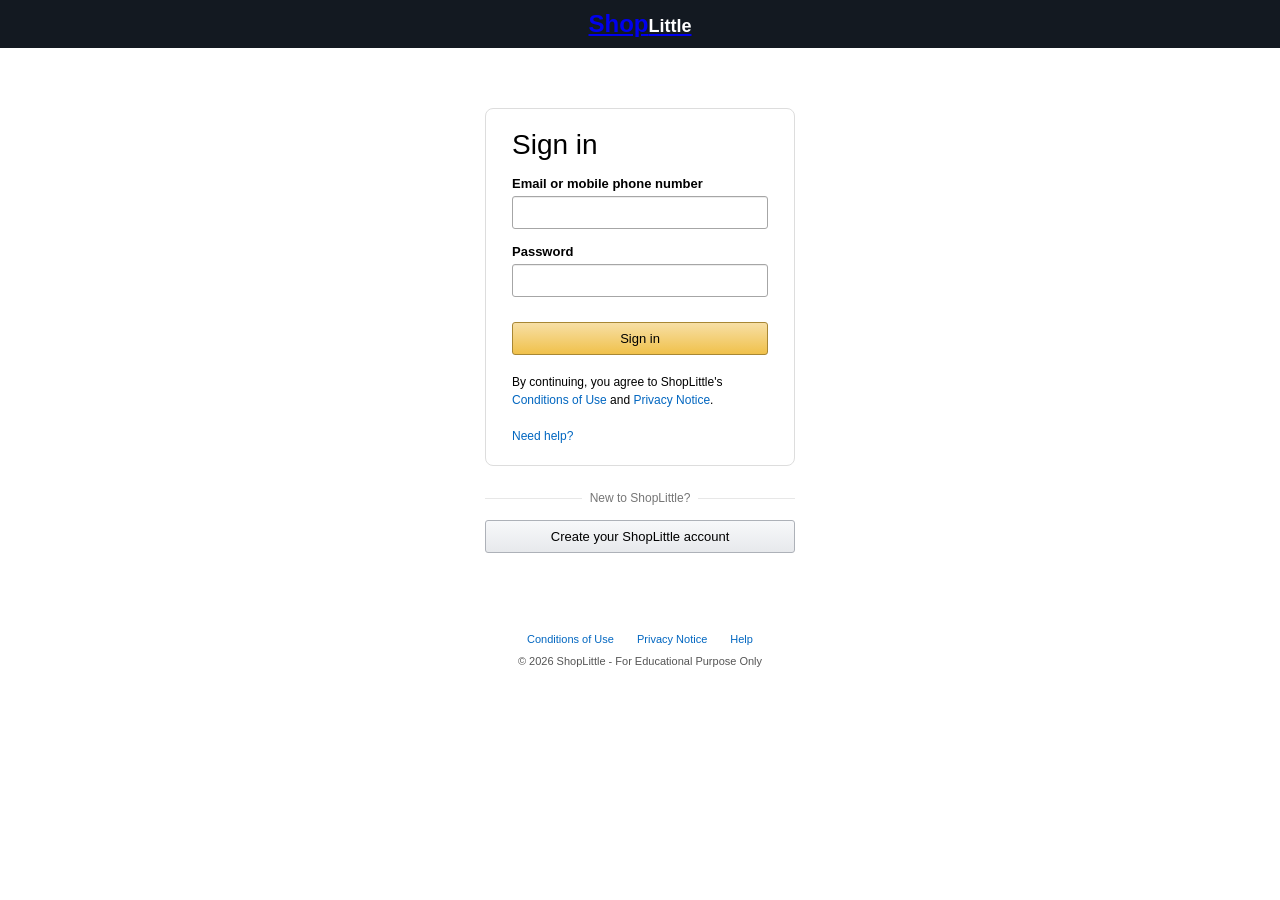
==== admin.html @ e8827363 "Add files via upload" ====
<!DOCTYPE html>
<html lang="en">

<head>
    <meta charset="UTF-8">
    <meta name="viewport" content="width=device-width, initial-scale=1.0">
    <title>Admin Panel - ShopLittle</title>
    <link rel="stylesheet" href="admin.css">
</head>

<body>
    <!-- Header -->
    <div class="navbar">
        <div class="logo">
            <a href="shoplittle.html">Shop<span>Little</span></a> Admin
        </div>
        <div class="nav-links">
            <div class="account-menu" id="userAccount"><a href="signin.html">Hello, Sign in</a></div>
            <div><a href="shoplittle.html">Back to Store</a></div>
        </div>
    </div>

    <div class="container">
        <h1 class="page-title">Admin Dashboard</h1>

        <!-- Stats Cards - FIXED ID -->
        <div class="stats" id="statsContainer">
            <!-- JS se load hoga -->
        </div>

        <!-- Add Product Section - UPDATED with Stock -->
        <div class="admin-section">

            <h2>Add New Product</h2>
            <form id="addProductForm">
                <div class="form-row">
                    <input type="text" id="productName" placeholder="Product Name" required>
                    <input type="number" id="productPrice" placeholder="Price ₹" required>
                </div>
                <div class="form-row">
                    <input type="text" id="productImg" placeholder="Image URL" required>
                    <select id="productCategory" required>
                        <option value="Electronics">Electronics</option>
                        <option value="Fashion">Fashion</option>
                        <option value="Home">Home</option>
                        <option value="Books">Books</option>
                    </select>
                </div>
                <div class="form-row">
                    <input type="number" id="productStock" placeholder="Stock Quantity" value="10" required>
                    <select id="productDelivery" required>
                        <option value="Available">Delivery Available</option>
                        <option value="Out of Stock">Out of Stock</option>
                        <option value="Coming Soon">Coming Soon</option>
                    </select>
                </div>
                <button type="submit" class="btn btn-primary">Add Product</button>
            </form>
        </div>

        <!-- Products List -->
        <div class="admin-section">
            <h2>All Products</h2>
            <div id="productsList"></div>
        </div>

        <!-- Orders List -->
        <div class="admin-section">
            <h2>Recent Orders</h2>
            <div id="ordersList"></div>
        </div>
    </div>

    <script src="script.js"></script>
    <script src="admin.js"></script>
</body>

</html>
---- admin.css ----
* {
    margin: 0;
    padding: 0;
    box-sizing: border-box;
    font-family: Arial, sans-serif;
}

body {
    background-color: #EAEDED;
}

/* Header same as others */
.navbar {
    background-color: #131921;
    color: white;
    padding: 10px 20px;
    display: flex;
    align-items: center;
    justify-content: space-between;
}

.logo {
    font-size: 24px;
    font-weight: bold;
}

.logo a {
    color: #FF9900;
    text-decoration: none;
}

.logo span {
    color: white;
    font-size: 18px;
}

.nav-links {
    display: flex;
    gap: 15px;
    font-size: 14px;
}

.nav-links a {
    color: white;
    text-decoration: none;
}

.nav-links a:hover {
    color: #FF9900;
    text-decoration: underline;
}

/* Account Dropdown - same as others */
.account-menu {
    position: relative;
    cursor: pointer;
}

.account-dropdown {
    display: none;
    position: absolute;
    top: 100%;
    right: 0;
    background: white;
    border: 1px solid #ddd;
    border-radius: 3px;
    box-shadow: 0 2px 4px rgba(0,0,0,0.13);
    min-width: 220px;
    z-index: 1000;
    padding: 10px 0;
}

.account-menu:hover .account-dropdown {
    display: block;
}

.account-dropdown-header {
    padding: 8px 15px;
    border-bottom: 1px solid #e7e7e7;
    font-size: 13px;
}

.account-dropdown-header b {
    color: #111;
    font-size: 14px;
    display: block;
}

.account-dropdown-header span {
    color: #565959;
    font-size: 12px;
}

.account-dropdown a {
    display: block;
    padding: 8px 15px;
    color: #111 !important;
    text-decoration: none;
    font-size: 13px;
}

.account-dropdown a:hover {
    background: #f0f2f2;
    color: #c7511f !important;
}

.account-dropdown .signout-link {
    border-top: 1px solid #e7e7e7;
    margin-top: 5px;
    padding-top: 8px;
}

/* Admin Container */
.container {
    max-width: 1200px;
    margin: 20px auto;
    padding: 0 15px;
}

.page-title {
    font-size: 28px;
    font-weight: 400;
    margin-bottom: 20px;
}

/* Stats Grid */
.stats-grid {
    display: grid;
    grid-template-columns: repeat(auto-fit, minmax(250px, 1fr));
    gap: 20px;
    margin-bottom: 30px;
}

.stat-card {
    background: white;
    padding: 20px;
    border-radius: 8px;
    box-shadow: 0 2px 5px rgba(0,0,0,0.1);
}

.stat-card h3 {
    font-size: 14px;
    color: #565959;
    margin-bottom: 10px;
}

.stat-number {
    font-size: 32px;
    font-weight: bold;
    color: #0F1111;
}

/* Admin Sections */
.admin-section {
    background: white;
    padding: 20px;
    border-radius: 8px;
    margin-bottom: 20px;
}

.admin-section h2 {
    font-size: 20px;
    margin-bottom: 15px;
    border-bottom: 1px solid #ddd;
    padding-bottom: 10px;
}

/* Form */
.form-row {
    display: flex;
    gap: 15px;
    margin-bottom: 15px;
}

.form-row input, .form-row select {
    flex: 1;
    padding: 10px;
    border: 1px solid #D5D9D9;
    border-radius: 4px;
    font-size: 14px;
}

.btn {
    padding: 10px 20px;
    border-radius: 8px;
    border: 1px solid #D5D9D9;
    background: white;
    cursor: pointer;
    font-size: 14px;
}

.btn-primary {
    background: #FFD814;
    border-color: #FCD200;
}

.btn-primary:hover {
    background: #F7CA00;
}

.btn-danger {
    background: #D13212;
    color: white;
    border-color: #D13212;
}

.btn-danger:hover {
    background: #B12704;
}

/* Products List */
.product-row {
    display: flex;
    align-items: center;
    gap: 15px;
    padding: 15px 0;
    border-bottom: 1px solid #eee;
}

.product-row:last-child {
    border-bottom: none;
}

.product-row img {
    width: 60px;
    height: 60px;
    object-fit: contain;
}

.product-info {
    flex: 1;
}

.product-info h4 {
    font-size: 16px;
    margin-bottom: 5px;
}

.product-info p {
    font-size: 14px;
    color: #565959;
}

.product-actions {
    display: flex;
    gap: 10px;
}

/* Orders List */
.order-row {
    padding: 15px 0;
    border-bottom: 1px solid #eee;
}

.order-row:last-child {
    border-bottom: none;
}

.order-row h4 {
    font-size: 16px;
    margin-bottom: 5px;
}

.order-row p {
    font-size: 14px;
    color: #565959;
}

/* Mobile */
@media (max-width: 768px) {
    .form-row {
        flex-direction: column;
    }
    .stats-grid {
        grid-template-columns: 1fr;
    }
}
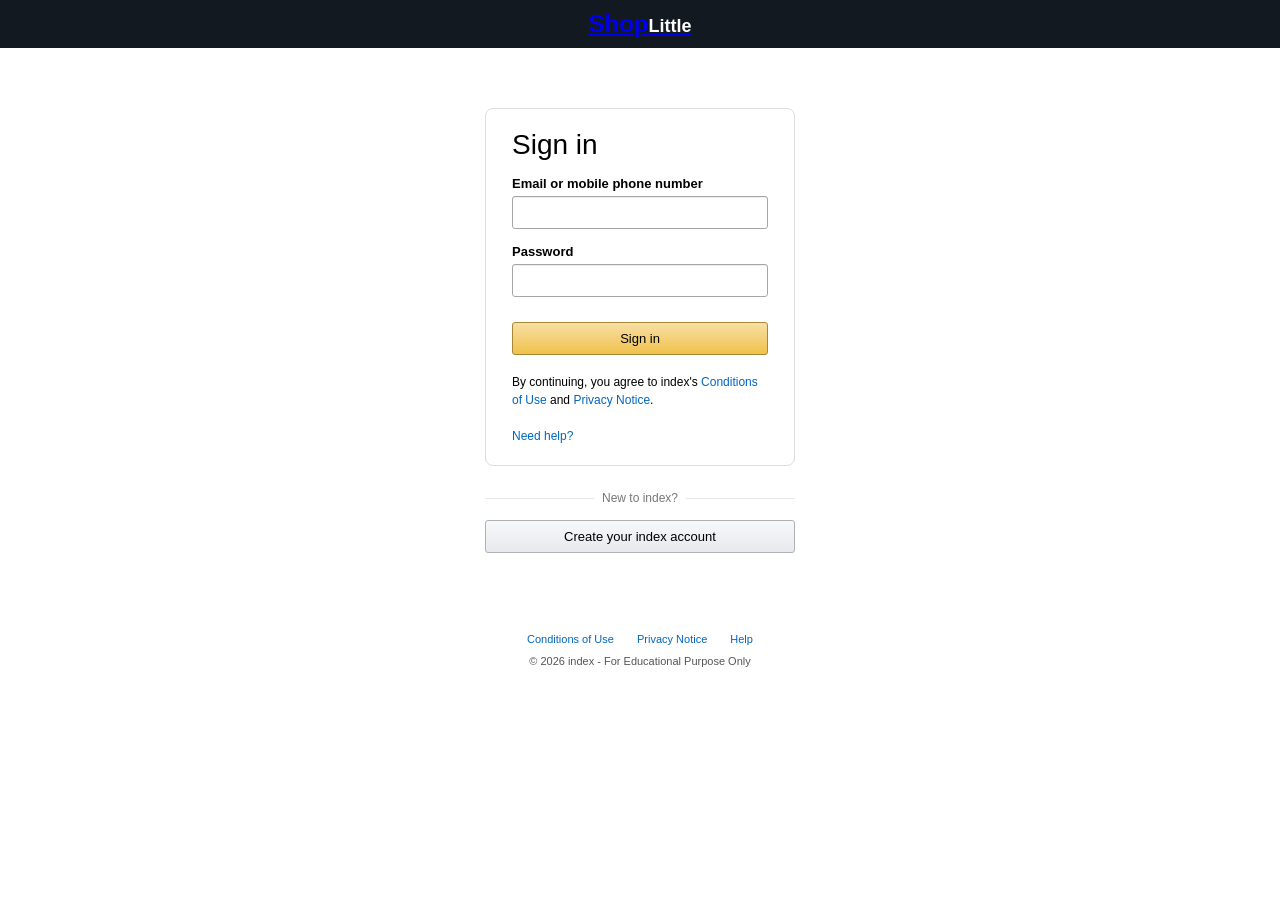
==== commit 86a8fab2: "Update admin.html" ====
--- a/admin.html
+++ b/admin.html
@@ -12,11 +12,11 @@
     <!-- Header -->
     <div class="navbar">
         <div class="logo">
-            <a href="shoplittle.html">Shop<span>Little</span></a> Admin
+            <a href="index.html">Shop<span>Little</span></a> Admin
         </div>
         <div class="nav-links">
             <div class="account-menu" id="userAccount"><a href="signin.html">Hello, Sign in</a></div>
-            <div><a href="shoplittle.html">Back to Store</a></div>
+            <div><a href="index.html">Back to Store</a></div>
         </div>
     </div>
 
@@ -75,4 +75,4 @@
     <script src="admin.js"></script>
 </body>
 
-</html>+</html>
